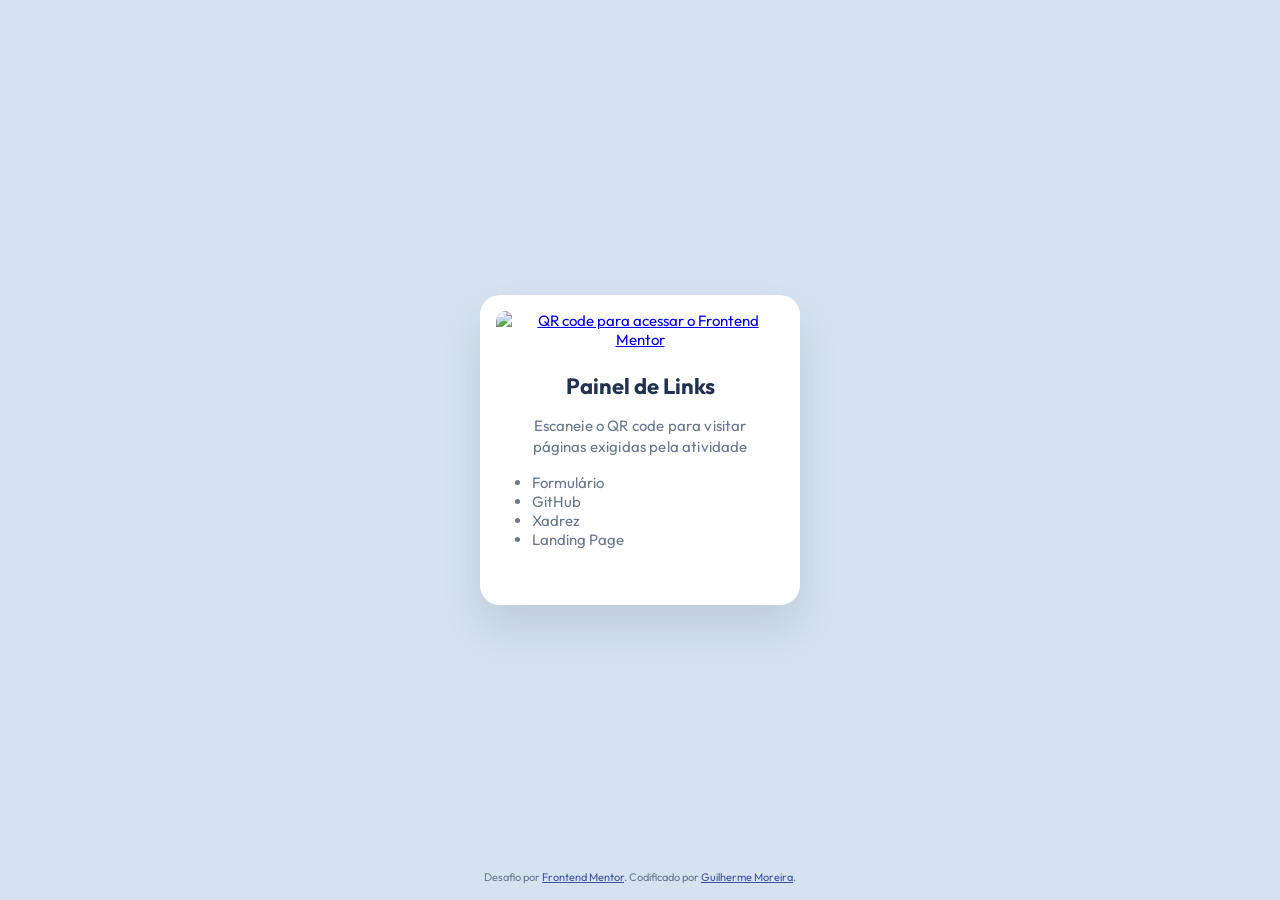
==== index.html @ 8134d6eb "Add files via upload" ====
<!DOCTYPE html>
<html lang="en">
<head>
  <meta charset="UTF-8">
  <meta name="viewport" content="width=device-width, initial-scale=1.0">

  <link rel="icon" type="image/ico" sizes="32x32" href="./images/icon.ico">
  <link rel="preconnect" href="https://fonts.googleapis.com">
  <link rel="preconnect" href="https://fonts.gstatic.com" crossorigin>
  <link href="https://fonts.googleapis.com/css2?family=Outfit:wght@400;700&display=swap" rel="stylesheet">

  <title>Frontend Mentor | Componente de QR code</title>

  <style>
    :root {
      --white: hsl(0, 0%, 100%);
      --slate-300: hsl(212, 45%, 89%);
      --slate-500: hsl(216, 15%, 48%);
      --slate-900: hsl(218, 44%, 22%);
    }

    * {
      box-sizing: border-box;
    }

    body {
      min-height: 100vh;
      margin: 0;
      display: grid;
      place-items: center;
      padding: 1.5rem;
      background: var(--slate-300);
      color: var(--slate-500);
      font-family: "Outfit", Arial, sans-serif;
      font-size: 0.9375rem;
    }

    main {
      width: 100%;
      display: grid;
      place-items: center;
    }

    .card {
      width: min(100%, 20rem);
      padding: 1rem 1rem 2.5rem;
      border-radius: 1.25rem;
      background: var(--white);
      box-shadow: 0 1.5rem 2.5rem hsla(218, 44%, 22%, 0.12);
      text-align: center;
    }

    .card img {
      display: block;
      width: 100%;
      border-radius: 0.625rem;
    }

    .card h1 {
      margin: 1.5rem 1rem 1rem;
      color: var(--slate-900);
      font-size: 1.375rem;
      line-height: 1.2;
    }

    .card p {
      margin: 0 1rem;
      line-height: 1.4;
      letter-spacing: 0.01rem;
    }

    .card ul {
      margin: 1rem;
      padding-left: 1.25rem;
      text-align: left;
    }

    .attribution {
      position: fixed;
      right: 1rem;
      bottom: 1rem;
      left: 1rem;
      font-size: 0.6875rem;
      text-align: center;
    }

    .attribution a {
      color: hsl(228, 45%, 44%);
    }
  </style>
</head>
<body>
  <main>
    <a >
    <article class="card">
      <a href="https://guimoreira81.github.io/redirecionador/" target="_blank">
        <img src="./images/qr-code.png" alt="QR code para acessar o Frontend Mentor">
      </a>
      <h1>Painel de Links</h1>
      <p>Escaneie o QR code para visitar páginas exigidas pela atividade</p>
      <ul>
        <li>Formulário</li>
        <li>GitHub</li>
        <li>Xadrez</li>
        <li>Landing Page</li>
      </ul>
    </article>
  </main>

  <footer class="attribution">
    Desafio por <a href="https://www.frontendmentor.io?ref=challenge">Frontend Mentor</a>.
    Codificado por <a href="https://github.com/guimoreira81" target="_blank">Guilherme Moreira</a>.
  </footer>
</body>
</html>
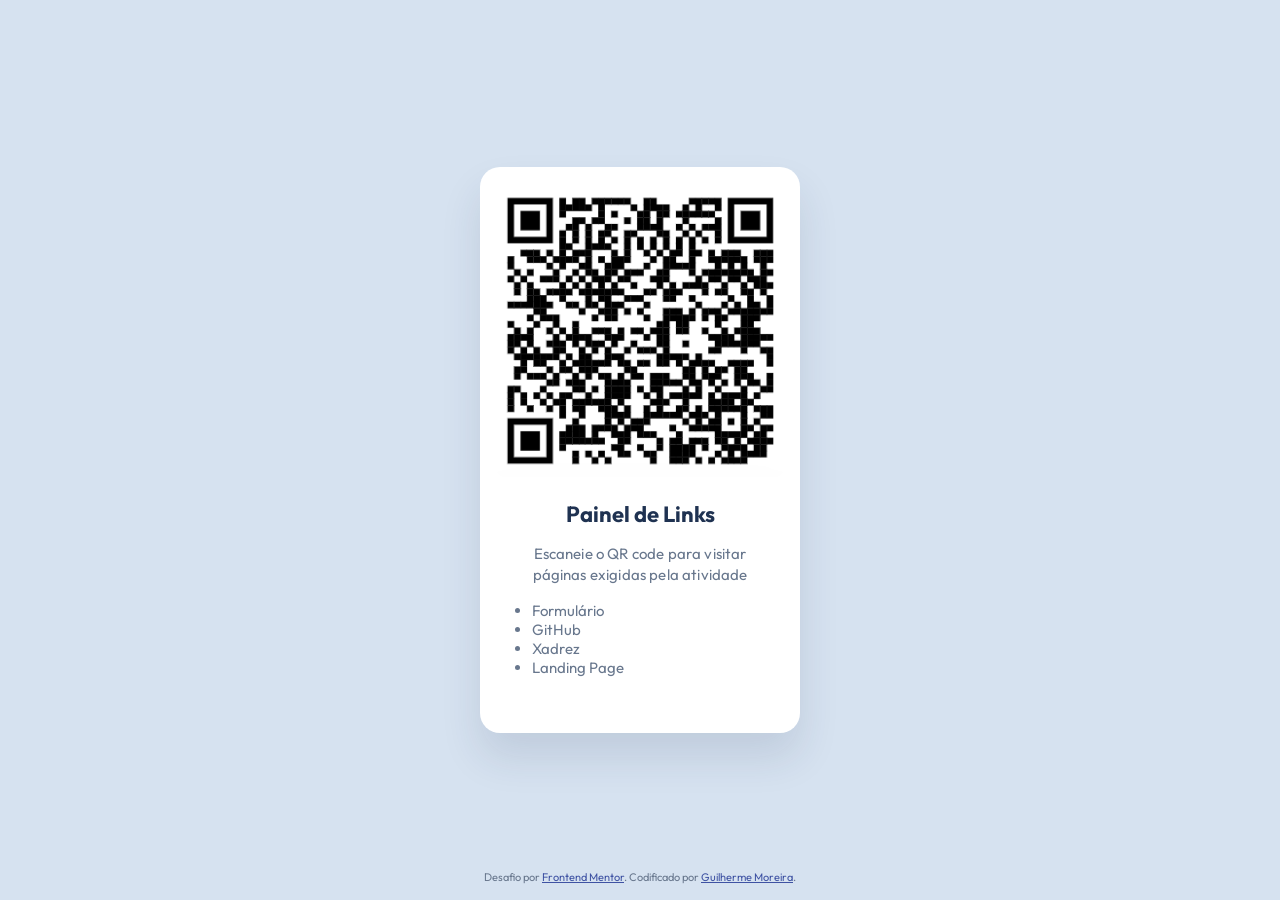
==== commit 50b65334: "adicionando os outros sites no mesmo repositório" ====
--- a/index.html
+++ b/index.html
@@ -93,7 +93,7 @@
   <main>
     <a >
     <article class="card">
-      <a href="https://guimoreira81.github.io/redirecionador/" target="_blank">
+      <a href="redirecionador.html" target="_blank">
         <img src="./images/qr-code.png" alt="QR code para acessar o Frontend Mentor">
       </a>
       <h1>Painel de Links</h1>
